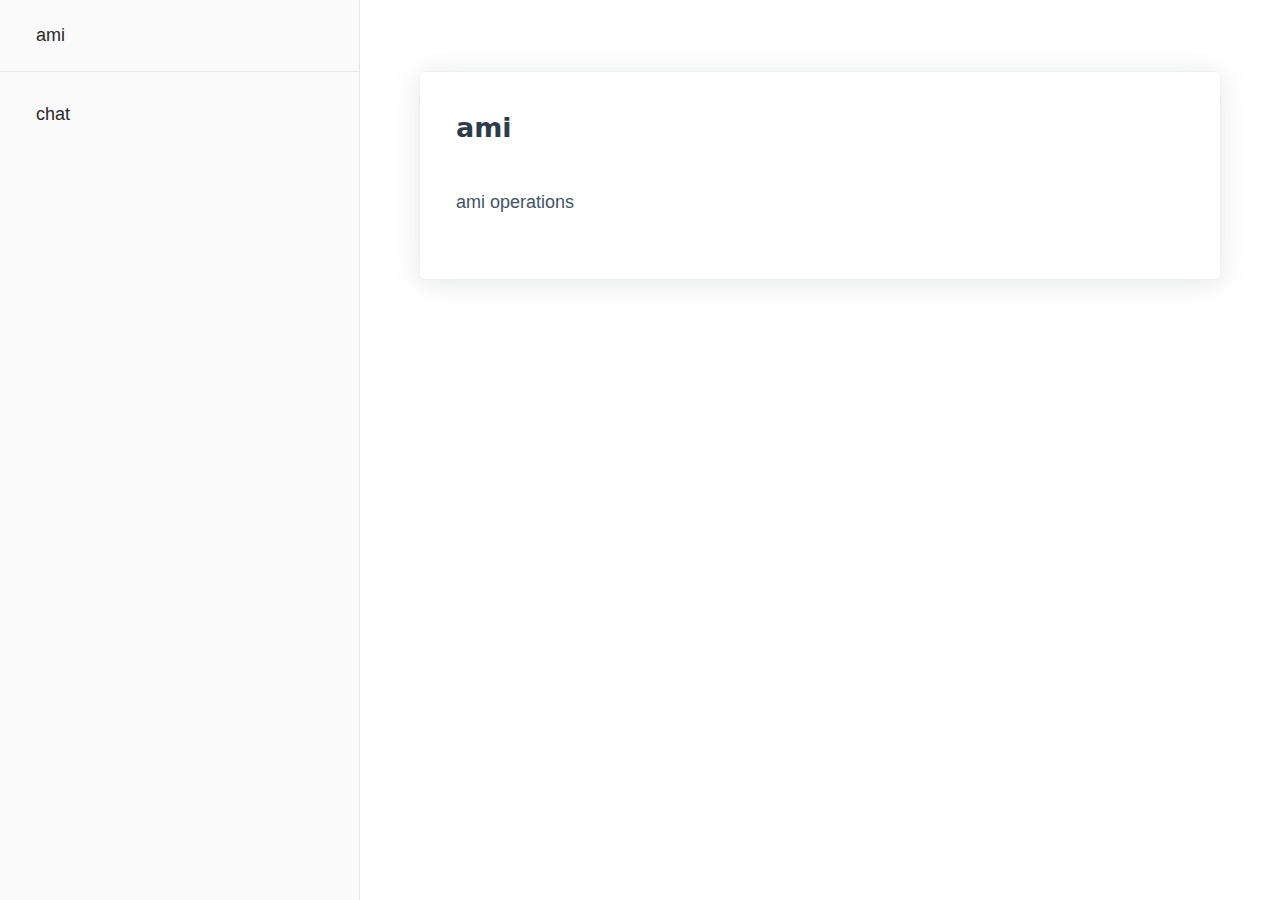
==== static/index.html @ 6226a09d "added cors headers and fixed response" ====
<!DOCTYPE html>
<html>
  <head>
    <meta charset="UTF-8">
    <meta name="viewport" content="width=device-width, initial-scale=1" />
    <link href="css/global.css" rel="stylesheet" />
    <link href="css/pico.classless.min.css" rel="stylesheet" />
    <link href="css/storybook.css" rel="stylesheet" />
    <link href="css/index.css" rel="stylesheet" />
    <title>ami ops</title>
  </head>
  <body>
    <script type="text/javascript" src="index.js"></script>
  </body>
</html>
---- static/css/global.css ----
*, *::before, *::after {
  box-sizing: border-box;
}

* {
  margin: 0;
}

html, body {
  height: 100%;
}

body {
  line-height: 1.5;
  -webkit-font-smoothing: antialiased;
}

img, picture, video, canvas, svg {
  display: block;
  max-width: 100%;
}

input, button, textarea, select {
  font: inherit;
}

p, h1, h2, h3, h4, h5, h6 {
  overflow-wrap: break-word;
}

#root, #__next {
  isolation: isolate;
}
---- static/css/storybook.css ----
.Storybook {
  height: 100vh;
  display: grid;
  grid-template-areas:
    "logo main"
    "nav main";
  grid-template-columns: 20rem 1fr;
  grid-template-rows: 4rem 1fr;
}

.Storybook-logo {
  grid-area: logo;
  display: flex;
  align-items: center;
  padding-left: 2rem;
  text-decoration: none;
  background-color: #fafafa;
  color: #282828;
  border-right: 1px solid rgba(0, 0, 0, 0.08);
  border-bottom: 1px solid rgba(0, 0, 0, 0.08);
}

.Storybook-nav {
  grid-area: nav;
  overflow-y: auto;
  font-size: 0.875rem;
  background-color: #fafafa;
  border-right: 1px solid rgba(0, 0, 0, 0.08);
}

.Storybook-nav-list {
  list-style: none;
  margin: 0;
  padding: 0;
}

.Storybook-nav-section {
  margin: 1rem 0;
}

.Storybook-nav-section-title {
  color: #3a3a3a;
  text-transform: uppercase;
  font-weight: bold;
  padding: 0.625rem 2rem;
}

.Storybook-link {
  display: block;
  text-decoration: none;
  padding: 0.625rem 2rem;
  word-wrap: break-word;
  color: #282828;
}

.Storybook-link:hover,
.Storybook-link.is-active {
  color: #008cff;
}

.Storybook-main {
  grid-area: main;
  padding: 2rem;
  overflow: auto;
}
---- static/css/index.css ----
:root {
  --font-size: 18px;
}

body {
  font-family: sans-serif;
}

article {
  max-width: 800px;
  margin-right: auto;
  margin-left: auto;
}

.Storybook-nav-list a:focus {
  background-color: inherit;
}
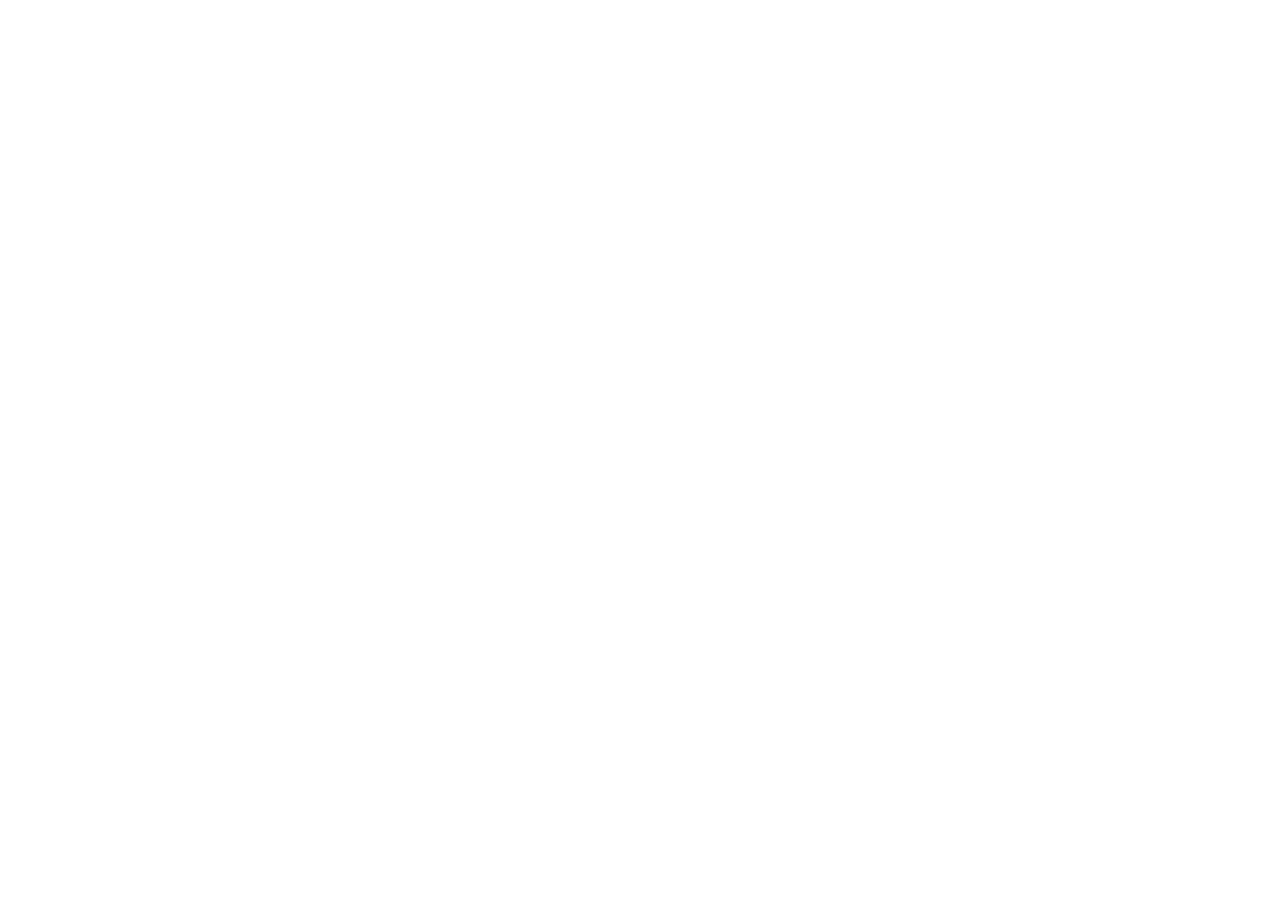
==== commit d8e7c732: "moved static from ami-ui to here" ====
--- a/static/index.html
+++ b/static/index.html
@@ -1,10 +1,10 @@
 <!DOCTYPE html>
 <html>
   <head>
-    <meta charset="UTF-8">
+    <meta charset="utf-8" />
     <meta name="viewport" content="width=device-width, initial-scale=1" />
     <link href="css/global.css" rel="stylesheet" />
-    <link href="css/pico.classless.min.css" rel="stylesheet" />
+    <link href="css/pico.fluid.classless.min.css" rel="stylesheet" />
     <link href="css/storybook.css" rel="stylesheet" />
     <link href="css/index.css" rel="stylesheet" />
     <title>ami ops</title>
--- a/static/css/pico.fluid.classless.min.css
+++ b/static/css/pico.fluid.classless.min.css
@@ -0,0 +1,4 @@
+@charset "UTF-8";/*!
+ * Pico CSS ✨ v2.0.6 (https://picocss.com)
+ * Copyright 2019-2024 - Licensed under MIT
+ */:root{--pico-font-family-emoji:"Apple Color Emoji","Segoe UI Emoji","Segoe UI Symbol","Noto Color Emoji";--pico-font-family-sans-serif:system-ui,"Segoe UI",Roboto,Oxygen,Ubuntu,Cantarell,Helvetica,Arial,"Helvetica Neue",sans-serif,var(--pico-font-family-emoji);--pico-font-family-monospace:ui-monospace,SFMono-Regular,"SF Mono",Menlo,Consolas,"Liberation Mono",monospace,var(--pico-font-family-emoji);--pico-font-family:var(--pico-font-family-sans-serif);--pico-line-height:1.5;--pico-font-weight:400;--pico-font-size:100%;--pico-text-underline-offset:0.1rem;--pico-border-radius:0.25rem;--pico-border-width:0.0625rem;--pico-outline-width:0.125rem;--pico-transition:0.2s ease-in-out;--pico-spacing:1rem;--pico-typography-spacing-vertical:1rem;--pico-block-spacing-vertical:var(--pico-spacing);--pico-block-spacing-horizontal:var(--pico-spacing);--pico-form-element-spacing-vertical:0.75rem;--pico-form-element-spacing-horizontal:1rem;--pico-group-box-shadow:0 0 0 rgba(0, 0, 0, 0);--pico-group-box-shadow-focus-with-button:0 0 0 var(--pico-outline-width) var(--pico-primary-focus);--pico-group-box-shadow-focus-with-input:0 0 0 0.0625rem var(--pico-form-element-border-color);--pico-modal-overlay-backdrop-filter:blur(0.375rem);--pico-nav-element-spacing-vertical:1rem;--pico-nav-element-spacing-horizontal:0.5rem;--pico-nav-link-spacing-vertical:0.5rem;--pico-nav-link-spacing-horizontal:0.5rem;--pico-nav-breadcrumb-divider:">";--pico-icon-checkbox:url("data:image/svg+xml,%3Csvg xmlns='http://www.w3.org/2000/svg' width='24' height='24' viewBox='0 0 24 24' fill='none' stroke='rgb(255, 255, 255)' stroke-width='4' stroke-linecap='round' stroke-linejoin='round'%3E%3Cpolyline points='20 6 9 17 4 12'%3E%3C/polyline%3E%3C/svg%3E");--pico-icon-minus:url("data:image/svg+xml,%3Csvg xmlns='http://www.w3.org/2000/svg' width='24' height='24' viewBox='0 0 24 24' fill='none' stroke='rgb(255, 255, 255)' stroke-width='4' stroke-linecap='round' stroke-linejoin='round'%3E%3Cline x1='5' y1='12' x2='19' y2='12'%3E%3C/line%3E%3C/svg%3E");--pico-icon-chevron:url("data:image/svg+xml,%3Csvg xmlns='http://www.w3.org/2000/svg' width='24' height='24' viewBox='0 0 24 24' fill='none' stroke='rgb(136, 145, 164)' stroke-width='2' stroke-linecap='round' stroke-linejoin='round'%3E%3Cpolyline points='6 9 12 15 18 9'%3E%3C/polyline%3E%3C/svg%3E");--pico-icon-date:url("data:image/svg+xml,%3Csvg xmlns='http://www.w3.org/2000/svg' width='24' height='24' viewBox='0 0 24 24' fill='none' stroke='rgb(136, 145, 164)' stroke-width='2' stroke-linecap='round' stroke-linejoin='round'%3E%3Crect x='3' y='4' width='18' height='18' rx='2' ry='2'%3E%3C/rect%3E%3Cline x1='16' y1='2' x2='16' y2='6'%3E%3C/line%3E%3Cline x1='8' y1='2' x2='8' y2='6'%3E%3C/line%3E%3Cline x1='3' y1='10' x2='21' y2='10'%3E%3C/line%3E%3C/svg%3E");--pico-icon-time:url("data:image/svg+xml,%3Csvg xmlns='http://www.w3.org/2000/svg' width='24' height='24' viewBox='0 0 24 24' fill='none' stroke='rgb(136, 145, 164)' stroke-width='2' stroke-linecap='round' stroke-linejoin='round'%3E%3Ccircle cx='12' cy='12' r='10'%3E%3C/circle%3E%3Cpolyline points='12 6 12 12 16 14'%3E%3C/polyline%3E%3C/svg%3E");--pico-icon-search:url("data:image/svg+xml,%3Csvg xmlns='http://www.w3.org/2000/svg' width='24' height='24' viewBox='0 0 24 24' fill='none' stroke='rgb(136, 145, 164)' stroke-width='1.5' stroke-linecap='round' stroke-linejoin='round'%3E%3Ccircle cx='11' cy='11' r='8'%3E%3C/circle%3E%3Cline x1='21' y1='21' x2='16.65' y2='16.65'%3E%3C/line%3E%3C/svg%3E");--pico-icon-close:url("data:image/svg+xml,%3Csvg xmlns='http://www.w3.org/2000/svg' width='24' height='24' viewBox='0 0 24 24' fill='none' stroke='rgb(136, 145, 164)' stroke-width='3' stroke-linecap='round' stroke-linejoin='round'%3E%3Cline x1='18' y1='6' x2='6' y2='18'%3E%3C/line%3E%3Cline x1='6' y1='6' x2='18' y2='18'%3E%3C/line%3E%3C/svg%3E");--pico-icon-loading:url("data:image/svg+xml,%3Csvg fill='none' height='24' width='24' viewBox='0 0 24 24' xmlns='http://www.w3.org/2000/svg' %3E%3Cstyle%3E g %7B animation: rotate 2s linear infinite; transform-origin: center center; %7D circle %7B stroke-dasharray: 75,100; stroke-dashoffset: -5; animation: dash 1.5s ease-in-out infinite; stroke-linecap: round; %7D @keyframes rotate %7B 0%25 %7B transform: rotate(0deg); %7D 100%25 %7B transform: rotate(360deg); %7D %7D @keyframes dash %7B 0%25 %7B stroke-dasharray: 1,100; stroke-dashoffset: 0; %7D 50%25 %7B stroke-dasharray: 44.5,100; stroke-dashoffset: -17.5; %7D 100%25 %7B stroke-dasharray: 44.5,100; stroke-dashoffset: -62; %7D %7D %3C/style%3E%3Cg%3E%3Ccircle cx='12' cy='12' r='10' fill='none' stroke='rgb(136, 145, 164)' stroke-width='4' /%3E%3C/g%3E%3C/svg%3E")}@media (min-width:576px){:root{--pico-font-size:106.25%}}@media (min-width:768px){:root{--pico-font-size:112.5%}}@media (min-width:1024px){:root{--pico-font-size:118.75%}}@media (min-width:1280px){:root{--pico-font-size:125%}}@media (min-width:1536px){:root{--pico-font-size:131.25%}}a{--pico-text-decoration:underline}small{--pico-font-size:0.875em}h1,h2,h3,h4,h5,h6{--pico-font-weight:700}h1{--pico-font-size:2rem;--pico-line-height:1.125;--pico-typography-spacing-top:3rem}h2{--pico-font-size:1.75rem;--pico-line-height:1.15;--pico-typography-spacing-top:2.625rem}h3{--pico-font-size:1.5rem;--pico-line-height:1.175;--pico-typography-spacing-top:2.25rem}h4{--pico-font-size:1.25rem;--pico-line-height:1.2;--pico-typography-spacing-top:1.874rem}h5{--pico-font-size:1.125rem;--pico-line-height:1.225;--pico-typography-spacing-top:1.6875rem}h6{--pico-font-size:1rem;--pico-line-height:1.25;--pico-typography-spacing-top:1.5rem}tfoot td,tfoot th,thead td,thead th{--pico-font-weight:600;--pico-border-width:0.1875rem}code,kbd,pre,samp{--pico-font-family:var(--pico-font-family-monospace)}kbd{--pico-font-weight:bolder}:where(select,textarea),input:not([type=submit],[type=button],[type=reset],[type=checkbox],[type=radio],[type=file]){--pico-outline-width:0.0625rem}[type=search]{--pico-border-radius:5rem}[type=checkbox],[type=radio]{--pico-border-width:0.125rem}[type=checkbox][role=switch]{--pico-border-width:0.1875rem}[role=search]{--pico-border-radius:5rem}[role=group] [role=button],[role=group] [type=button],[role=group] [type=submit],[role=group] button,[role=search] [role=button],[role=search] [type=button],[role=search] [type=submit],[role=search] button{--pico-form-element-spacing-horizontal:2rem}details summary[role=button]::after{filter:brightness(0) invert(1)}[aria-busy=true]:not(input,select,textarea):is(button,[type=submit],[type=button],[type=reset],[role=button])::before{filter:brightness(0) invert(1)}:root:not([data-theme=dark]),[data-theme=light]{--pico-background-color:#fff;--pico-color:#373c44;--pico-text-selection-color:rgba(2, 154, 232, 0.25);--pico-muted-color:#646b79;--pico-muted-border-color:#e7eaf0;--pico-primary:#0172ad;--pico-primary-background:#0172ad;--pico-primary-border:var(--pico-primary-background);--pico-primary-underline:rgba(1, 114, 173, 0.5);--pico-primary-hover:#015887;--pico-primary-hover-background:#02659a;--pico-primary-hover-border:var(--pico-primary-hover-background);--pico-primary-hover-underline:var(--pico-primary-hover);--pico-primary-focus:rgba(2, 154, 232, 0.5);--pico-primary-inverse:#fff;--pico-secondary:#5d6b89;--pico-secondary-background:#525f7a;--pico-secondary-border:var(--pico-secondary-background);--pico-secondary-underline:rgba(93, 107, 137, 0.5);--pico-secondary-hover:#48536b;--pico-secondary-hover-background:#48536b;--pico-secondary-hover-border:var(--pico-secondary-hover-background);--pico-secondary-hover-underline:var(--pico-secondary-hover);--pico-secondary-focus:rgba(93, 107, 137, 0.25);--pico-secondary-inverse:#fff;--pico-contrast:#181c25;--pico-contrast-background:#181c25;--pico-contrast-border:var(--pico-contrast-background);--pico-contrast-underline:rgba(24, 28, 37, 0.5);--pico-contrast-hover:#000;--pico-contrast-hover-background:#000;--pico-contrast-hover-border:var(--pico-contrast-hover-background);--pico-contrast-hover-underline:var(--pico-secondary-hover);--pico-contrast-focus:rgba(93, 107, 137, 0.25);--pico-contrast-inverse:#fff;--pico-box-shadow:0.0145rem 0.029rem 0.174rem rgba(129, 145, 181, 0.01698),0.0335rem 0.067rem 0.402rem rgba(129, 145, 181, 0.024),0.0625rem 0.125rem 0.75rem rgba(129, 145, 181, 0.03),0.1125rem 0.225rem 1.35rem rgba(129, 145, 181, 0.036),0.2085rem 0.417rem 2.502rem rgba(129, 145, 181, 0.04302),0.5rem 1rem 6rem rgba(129, 145, 181, 0.06),0 0 0 0.0625rem rgba(129, 145, 181, 0.015);--pico-h1-color:#2d3138;--pico-h2-color:#373c44;--pico-h3-color:#424751;--pico-h4-color:#4d535e;--pico-h5-color:#5c6370;--pico-h6-color:#646b79;--pico-mark-background-color:#fde7c0;--pico-mark-color:#0f1114;--pico-ins-color:#1d6a54;--pico-del-color:#883935;--pico-blockquote-border-color:var(--pico-muted-border-color);--pico-blockquote-footer-color:var(--pico-muted-color);--pico-button-box-shadow:0 0 0 rgba(0, 0, 0, 0);--pico-button-hover-box-shadow:0 0 0 rgba(0, 0, 0, 0);--pico-table-border-color:var(--pico-muted-border-color);--pico-table-row-stripped-background-color:rgba(111, 120, 135, 0.0375);--pico-code-background-color:#f3f5f7;--pico-code-color:#646b79;--pico-code-kbd-background-color:var(--pico-color);--pico-code-kbd-color:var(--pico-background-color);--pico-form-element-background-color:#fbfcfc;--pico-form-element-selected-background-color:#dfe3eb;--pico-form-element-border-color:#cfd5e2;--pico-form-element-color:#23262c;--pico-form-element-placeholder-color:var(--pico-muted-color);--pico-form-element-active-background-color:#fff;--pico-form-element-active-border-color:var(--pico-primary-border);--pico-form-element-focus-color:var(--pico-primary-border);--pico-form-element-disabled-opacity:0.5;--pico-form-element-invalid-border-color:#b86a6b;--pico-form-element-invalid-active-border-color:#c84f48;--pico-form-element-invalid-focus-color:var(--pico-form-element-invalid-active-border-color);--pico-form-element-valid-border-color:#4c9b8a;--pico-form-element-valid-active-border-color:#279977;--pico-form-element-valid-focus-color:var(--pico-form-element-valid-active-border-color);--pico-switch-background-color:#bfc7d9;--pico-switch-checked-background-color:var(--pico-primary-background);--pico-switch-color:#fff;--pico-switch-thumb-box-shadow:0 0 0 rgba(0, 0, 0, 0);--pico-range-border-color:#dfe3eb;--pico-range-active-border-color:#bfc7d9;--pico-range-thumb-border-color:var(--pico-background-color);--pico-range-thumb-color:var(--pico-secondary-background);--pico-range-thumb-active-color:var(--pico-primary-background);--pico-accordion-border-color:var(--pico-muted-border-color);--pico-accordion-active-summary-color:var(--pico-primary-hover);--pico-accordion-close-summary-color:var(--pico-color);--pico-accordion-open-summary-color:var(--pico-muted-color);--pico-card-background-color:var(--pico-background-color);--pico-card-border-color:var(--pico-muted-border-color);--pico-card-box-shadow:var(--pico-box-shadow);--pico-card-sectioning-background-color:#fbfcfc;--pico-loading-spinner-opacity:0.5;--pico-modal-overlay-background-color:rgba(232, 234, 237, 0.75);--pico-progress-background-color:#dfe3eb;--pico-progress-color:var(--pico-primary-background);--pico-tooltip-background-color:var(--pico-contrast-background);--pico-tooltip-color:var(--pico-contrast-inverse);--pico-icon-valid:url("data:image/svg+xml,%3Csvg xmlns='http://www.w3.org/2000/svg' width='24' height='24' viewBox='0 0 24 24' fill='none' stroke='rgb(76, 155, 138)' stroke-width='2' stroke-linecap='round' stroke-linejoin='round'%3E%3Cpolyline points='20 6 9 17 4 12'%3E%3C/polyline%3E%3C/svg%3E");--pico-icon-invalid:url("data:image/svg+xml,%3Csvg xmlns='http://www.w3.org/2000/svg' width='24' height='24' viewBox='0 0 24 24' fill='none' stroke='rgb(200, 79, 72)' stroke-width='2' stroke-linecap='round' stroke-linejoin='round'%3E%3Ccircle cx='12' cy='12' r='10'%3E%3C/circle%3E%3Cline x1='12' y1='8' x2='12' y2='12'%3E%3C/line%3E%3Cline x1='12' y1='16' x2='12.01' y2='16'%3E%3C/line%3E%3C/svg%3E");color-scheme:light}:root:not([data-theme=dark]) input:is([type=submit],[type=button],[type=reset],[type=checkbox],[type=radio],[type=file]),[data-theme=light] input:is([type=submit],[type=button],[type=reset],[type=checkbox],[type=radio],[type=file]){--pico-form-element-focus-color:var(--pico-primary-focus)}@media only screen and (prefers-color-scheme:dark){:root:not([data-theme]){--pico-background-color:#13171f;--pico-color:#c2c7d0;--pico-text-selection-color:rgba(1, 170, 255, 0.1875);--pico-muted-color:#7b8495;--pico-muted-border-color:#202632;--pico-primary:#01aaff;--pico-primary-background:#0172ad;--pico-primary-border:var(--pico-primary-background);--pico-primary-underline:rgba(1, 170, 255, 0.5);--pico-primary-hover:#79c0ff;--pico-primary-hover-background:#017fc0;--pico-primary-hover-border:var(--pico-primary-hover-background);--pico-primary-hover-underline:var(--pico-primary-hover);--pico-primary-focus:rgba(1, 170, 255, 0.375);--pico-primary-inverse:#fff;--pico-secondary:#969eaf;--pico-secondary-background:#525f7a;--pico-secondary-border:var(--pico-secondary-background);--pico-secondary-underline:rgba(150, 158, 175, 0.5);--pico-secondary-hover:#b3b9c5;--pico-secondary-hover-background:#5d6b89;--pico-secondary-hover-border:var(--pico-secondary-hover-background);--pico-secondary-hover-underline:var(--pico-secondary-hover);--pico-secondary-focus:rgba(144, 158, 190, 0.25);--pico-secondary-inverse:#fff;--pico-contrast:#dfe3eb;--pico-contrast-background:#eff1f4;--pico-contrast-border:var(--pico-contrast-background);--pico-contrast-underline:rgba(223, 227, 235, 0.5);--pico-contrast-hover:#fff;--pico-contrast-hover-background:#fff;--pico-contrast-hover-border:var(--pico-contrast-hover-background);--pico-contrast-hover-underline:var(--pico-contrast-hover);--pico-contrast-focus:rgba(207, 213, 226, 0.25);--pico-contrast-inverse:#000;--pico-box-shadow:0.0145rem 0.029rem 0.174rem rgba(7, 9, 12, 0.01698),0.0335rem 0.067rem 0.402rem rgba(7, 9, 12, 0.024),0.0625rem 0.125rem 0.75rem rgba(7, 9, 12, 0.03),0.1125rem 0.225rem 1.35rem rgba(7, 9, 12, 0.036),0.2085rem 0.417rem 2.502rem rgba(7, 9, 12, 0.04302),0.5rem 1rem 6rem rgba(7, 9, 12, 0.06),0 0 0 0.0625rem rgba(7, 9, 12, 0.015);--pico-h1-color:#f0f1f3;--pico-h2-color:#e0e3e7;--pico-h3-color:#c2c7d0;--pico-h4-color:#b3b9c5;--pico-h5-color:#a4acba;--pico-h6-color:#8891a4;--pico-mark-background-color:#014063;--pico-mark-color:#fff;--pico-ins-color:#62af9a;--pico-del-color:#ce7e7b;--pico-blockquote-border-color:var(--pico-muted-border-color);--pico-blockquote-footer-color:var(--pico-muted-color);--pico-button-box-shadow:0 0 0 rgba(0, 0, 0, 0);--pico-button-hover-box-shadow:0 0 0 rgba(0, 0, 0, 0);--pico-table-border-color:var(--pico-muted-border-color);--pico-table-row-stripped-background-color:rgba(111, 120, 135, 0.0375);--pico-code-background-color:#1a1f28;--pico-code-color:#8891a4;--pico-code-kbd-background-color:var(--pico-color);--pico-code-kbd-color:var(--pico-background-color);--pico-form-element-background-color:#1c212c;--pico-form-element-selected-background-color:#2a3140;--pico-form-element-border-color:#2a3140;--pico-form-element-color:#e0e3e7;--pico-form-element-placeholder-color:#8891a4;--pico-form-element-active-background-color:#1a1f28;--pico-form-element-active-border-color:var(--pico-primary-border);--pico-form-element-focus-color:var(--pico-primary-border);--pico-form-element-disabled-opacity:0.5;--pico-form-element-invalid-border-color:#964a50;--pico-form-element-invalid-active-border-color:#b7403b;--pico-form-element-invalid-focus-color:var(--pico-form-element-invalid-active-border-color);--pico-form-element-valid-border-color:#2a7b6f;--pico-form-element-valid-active-border-color:#16896a;--pico-form-element-valid-focus-color:var(--pico-form-element-valid-active-border-color);--pico-switch-background-color:#333c4e;--pico-switch-checked-background-color:var(--pico-primary-background);--pico-switch-color:#fff;--pico-switch-thumb-box-shadow:0 0 0 rgba(0, 0, 0, 0);--pico-range-border-color:#202632;--pico-range-active-border-color:#2a3140;--pico-range-thumb-border-color:var(--pico-background-color);--pico-range-thumb-color:var(--pico-secondary-background);--pico-range-thumb-active-color:var(--pico-primary-background);--pico-accordion-border-color:var(--pico-muted-border-color);--pico-accordion-active-summary-color:var(--pico-primary-hover);--pico-accordion-close-summary-color:var(--pico-color);--pico-accordion-open-summary-color:var(--pico-muted-color);--pico-card-background-color:#181c25;--pico-card-border-color:var(--pico-card-background-color);--pico-card-box-shadow:var(--pico-box-shadow);--pico-card-sectioning-background-color:#1a1f28;--pico-loading-spinner-opacity:0.5;--pico-modal-overlay-background-color:rgba(8, 9, 10, 0.75);--pico-progress-background-color:#202632;--pico-progress-color:var(--pico-primary-background);--pico-tooltip-background-color:var(--pico-contrast-background);--pico-tooltip-color:var(--pico-contrast-inverse);--pico-icon-valid:url("data:image/svg+xml,%3Csvg xmlns='http://www.w3.org/2000/svg' width='24' height='24' viewBox='0 0 24 24' fill='none' stroke='rgb(42, 123, 111)' stroke-width='2' stroke-linecap='round' stroke-linejoin='round'%3E%3Cpolyline points='20 6 9 17 4 12'%3E%3C/polyline%3E%3C/svg%3E");--pico-icon-invalid:url("data:image/svg+xml,%3Csvg xmlns='http://www.w3.org/2000/svg' width='24' height='24' viewBox='0 0 24 24' fill='none' stroke='rgb(150, 74, 80)' stroke-width='2' stroke-linecap='round' stroke-linejoin='round'%3E%3Ccircle cx='12' cy='12' r='10'%3E%3C/circle%3E%3Cline x1='12' y1='8' x2='12' y2='12'%3E%3C/line%3E%3Cline x1='12' y1='16' x2='12.01' y2='16'%3E%3C/line%3E%3C/svg%3E");color-scheme:dark}:root:not([data-theme]) input:is([type=submit],[type=button],[type=reset],[type=checkbox],[type=radio],[type=file]){--pico-form-element-focus-color:var(--pico-primary-focus)}}[data-theme=dark]{--pico-background-color:#13171f;--pico-color:#c2c7d0;--pico-text-selection-color:rgba(1, 170, 255, 0.1875);--pico-muted-color:#7b8495;--pico-muted-border-color:#202632;--pico-primary:#01aaff;--pico-primary-background:#0172ad;--pico-primary-border:var(--pico-primary-background);--pico-primary-underline:rgba(1, 170, 255, 0.5);--pico-primary-hover:#79c0ff;--pico-primary-hover-background:#017fc0;--pico-primary-hover-border:var(--pico-primary-hover-background);--pico-primary-hover-underline:var(--pico-primary-hover);--pico-primary-focus:rgba(1, 170, 255, 0.375);--pico-primary-inverse:#fff;--pico-secondary:#969eaf;--pico-secondary-background:#525f7a;--pico-secondary-border:var(--pico-secondary-background);--pico-secondary-underline:rgba(150, 158, 175, 0.5);--pico-secondary-hover:#b3b9c5;--pico-secondary-hover-background:#5d6b89;--pico-secondary-hover-border:var(--pico-secondary-hover-background);--pico-secondary-hover-underline:var(--pico-secondary-hover);--pico-secondary-focus:rgba(144, 158, 190, 0.25);--pico-secondary-inverse:#fff;--pico-contrast:#dfe3eb;--pico-contrast-background:#eff1f4;--pico-contrast-border:var(--pico-contrast-background);--pico-contrast-underline:rgba(223, 227, 235, 0.5);--pico-contrast-hover:#fff;--pico-contrast-hover-background:#fff;--pico-contrast-hover-border:var(--pico-contrast-hover-background);--pico-contrast-hover-underline:var(--pico-contrast-hover);--pico-contrast-focus:rgba(207, 213, 226, 0.25);--pico-contrast-inverse:#000;--pico-box-shadow:0.0145rem 0.029rem 0.174rem rgba(7, 9, 12, 0.01698),0.0335rem 0.067rem 0.402rem rgba(7, 9, 12, 0.024),0.0625rem 0.125rem 0.75rem rgba(7, 9, 12, 0.03),0.1125rem 0.225rem 1.35rem rgba(7, 9, 12, 0.036),0.2085rem 0.417rem 2.502rem rgba(7, 9, 12, 0.04302),0.5rem 1rem 6rem rgba(7, 9, 12, 0.06),0 0 0 0.0625rem rgba(7, 9, 12, 0.015);--pico-h1-color:#f0f1f3;--pico-h2-color:#e0e3e7;--pico-h3-color:#c2c7d0;--pico-h4-color:#b3b9c5;--pico-h5-color:#a4acba;--pico-h6-color:#8891a4;--pico-mark-background-color:#014063;--pico-mark-color:#fff;--pico-ins-color:#62af9a;--pico-del-color:#ce7e7b;--pico-blockquote-border-color:var(--pico-muted-border-color);--pico-blockquote-footer-color:var(--pico-muted-color);--pico-button-box-shadow:0 0 0 rgba(0, 0, 0, 0);--pico-button-hover-box-shadow:0 0 0 rgba(0, 0, 0, 0);--pico-table-border-color:var(--pico-muted-border-color);--pico-table-row-stripped-background-color:rgba(111, 120, 135, 0.0375);--pico-code-background-color:#1a1f28;--pico-code-color:#8891a4;--pico-code-kbd-background-color:var(--pico-color);--pico-code-kbd-color:var(--pico-background-color);--pico-form-element-background-color:#1c212c;--pico-form-element-selected-background-color:#2a3140;--pico-form-element-border-color:#2a3140;--pico-form-element-color:#e0e3e7;--pico-form-element-placeholder-color:#8891a4;--pico-form-element-active-background-color:#1a1f28;--pico-form-element-active-border-color:var(--pico-primary-border);--pico-form-element-focus-color:var(--pico-primary-border);--pico-form-element-disabled-opacity:0.5;--pico-form-element-invalid-border-color:#964a50;--pico-form-element-invalid-active-border-color:#b7403b;--pico-form-element-invalid-focus-color:var(--pico-form-element-invalid-active-border-color);--pico-form-element-valid-border-color:#2a7b6f;--pico-form-element-valid-active-border-color:#16896a;--pico-form-element-valid-focus-color:var(--pico-form-element-valid-active-border-color);--pico-switch-background-color:#333c4e;--pico-switch-checked-background-color:var(--pico-primary-background);--pico-switch-color:#fff;--pico-switch-thumb-box-shadow:0 0 0 rgba(0, 0, 0, 0);--pico-range-border-color:#202632;--pico-range-active-border-color:#2a3140;--pico-range-thumb-border-color:var(--pico-background-color);--pico-range-thumb-color:var(--pico-secondary-background);--pico-range-thumb-active-color:var(--pico-primary-background);--pico-accordion-border-color:var(--pico-muted-border-color);--pico-accordion-active-summary-color:var(--pico-primary-hover);--pico-accordion-close-summary-color:var(--pico-color);--pico-accordion-open-summary-color:var(--pico-muted-color);--pico-card-background-color:#181c25;--pico-card-border-color:var(--pico-card-background-color);--pico-card-box-shadow:var(--pico-box-shadow);--pico-card-sectioning-background-color:#1a1f28;--pico-loading-spinner-opacity:0.5;--pico-modal-overlay-background-color:rgba(8, 9, 10, 0.75);--pico-progress-background-color:#202632;--pico-progress-color:var(--pico-primary-background);--pico-tooltip-background-color:var(--pico-contrast-background);--pico-tooltip-color:var(--pico-contrast-inverse);--pico-icon-valid:url("data:image/svg+xml,%3Csvg xmlns='http://www.w3.org/2000/svg' width='24' height='24' viewBox='0 0 24 24' fill='none' stroke='rgb(42, 123, 111)' stroke-width='2' stroke-linecap='round' stroke-linejoin='round'%3E%3Cpolyline points='20 6 9 17 4 12'%3E%3C/polyline%3E%3C/svg%3E");--pico-icon-invalid:url("data:image/svg+xml,%3Csvg xmlns='http://www.w3.org/2000/svg' width='24' height='24' viewBox='0 0 24 24' fill='none' stroke='rgb(150, 74, 80)' stroke-width='2' stroke-linecap='round' stroke-linejoin='round'%3E%3Ccircle cx='12' cy='12' r='10'%3E%3C/circle%3E%3Cline x1='12' y1='8' x2='12' y2='12'%3E%3C/line%3E%3Cline x1='12' y1='16' x2='12.01' y2='16'%3E%3C/line%3E%3C/svg%3E");color-scheme:dark}[data-theme=dark] input:is([type=submit],[type=button],[type=reset],[type=checkbox],[type=radio],[type=file]){--pico-form-element-focus-color:var(--pico-primary-focus)}[type=checkbox],[type=radio],[type=range],progress{accent-color:var(--pico-primary)}*,::after,::before{box-sizing:border-box;background-repeat:no-repeat}::after,::before{text-decoration:inherit;vertical-align:inherit}:where(:root){-webkit-tap-highlight-color:transparent;-webkit-text-size-adjust:100%;-moz-text-size-adjust:100%;text-size-adjust:100%;background-color:var(--pico-background-color);color:var(--pico-color);font-weight:var(--pico-font-weight);font-size:var(--pico-font-size);line-height:var(--pico-line-height);font-family:var(--pico-font-family);text-underline-offset:var(--pico-text-underline-offset);text-rendering:optimizeLegibility;overflow-wrap:break-word;-moz-tab-size:4;-o-tab-size:4;tab-size:4}body{width:100%;margin:0}main{display:block}body>footer,body>header,body>main{width:100%;margin-right:auto;margin-left:auto;padding:var(--pico-block-spacing-vertical) var(--pico-block-spacing-horizontal)}section{margin-bottom:var(--pico-block-spacing-vertical)}b,strong{font-weight:bolder}sub,sup{position:relative;font-size:.75em;line-height:0;vertical-align:baseline}sub{bottom:-.25em}sup{top:-.5em}address,blockquote,dl,ol,p,pre,table,ul{margin-top:0;margin-bottom:var(--pico-typography-spacing-vertical);color:var(--pico-color);font-style:normal;font-weight:var(--pico-font-weight)}h1,h2,h3,h4,h5,h6{margin-top:0;margin-bottom:var(--pico-typography-spacing-vertical);color:var(--pico-color);font-weight:var(--pico-font-weight);font-size:var(--pico-font-size);line-height:var(--pico-line-height);font-family:var(--pico-font-family)}h1{--pico-color:var(--pico-h1-color)}h2{--pico-color:var(--pico-h2-color)}h3{--pico-color:var(--pico-h3-color)}h4{--pico-color:var(--pico-h4-color)}h5{--pico-color:var(--pico-h5-color)}h6{--pico-color:var(--pico-h6-color)}:where(article,address,blockquote,dl,figure,form,ol,p,pre,table,ul)~:is(h1,h2,h3,h4,h5,h6){margin-top:var(--pico-typography-spacing-top)}p{margin-bottom:var(--pico-typography-spacing-vertical)}hgroup{margin-bottom:var(--pico-typography-spacing-vertical)}hgroup>*{margin-top:0;margin-bottom:0}hgroup>:not(:first-child):last-child{--pico-color:var(--pico-muted-color);--pico-font-weight:unset;font-size:1rem}:where(ol,ul) li{margin-bottom:calc(var(--pico-typography-spacing-vertical) * .25)}:where(dl,ol,ul) :where(dl,ol,ul){margin:0;margin-top:calc(var(--pico-typography-spacing-vertical) * .25)}ul li{list-style:square}mark{padding:.125rem .25rem;background-color:var(--pico-mark-background-color);color:var(--pico-mark-color);vertical-align:baseline}blockquote{display:block;margin:var(--pico-typography-spacing-vertical) 0;padding:var(--pico-spacing);border-right:none;border-left:.25rem solid var(--pico-blockquote-border-color);border-inline-start:0.25rem solid var(--pico-blockquote-border-color);border-inline-end:none}blockquote footer{margin-top:calc(var(--pico-typography-spacing-vertical) * .5);color:var(--pico-blockquote-footer-color)}abbr[title]{border-bottom:1px dotted;text-decoration:none;cursor:help}ins{color:var(--pico-ins-color);text-decoration:none}del{color:var(--pico-del-color)}::-moz-selection{background-color:var(--pico-text-selection-color)}::selection{background-color:var(--pico-text-selection-color)}:where(a:not([role=button])),[role=link]{--pico-color:var(--pico-primary);--pico-background-color:transparent;--pico-underline:var(--pico-primary-underline);outline:0;background-color:var(--pico-background-color);color:var(--pico-color);-webkit-text-decoration:var(--pico-text-decoration);text-decoration:var(--pico-text-decoration);text-decoration-color:var(--pico-underline);text-underline-offset:0.125em;transition:background-color var(--pico-transition),color var(--pico-transition),box-shadow var(--pico-transition),-webkit-text-decoration var(--pico-transition);transition:background-color var(--pico-transition),color var(--pico-transition),text-decoration var(--pico-transition),box-shadow var(--pico-transition);transition:background-color var(--pico-transition),color var(--pico-transition),text-decoration var(--pico-transition),box-shadow var(--pico-transition),-webkit-text-decoration var(--pico-transition)}:where(a:not([role=button])):is([aria-current]:not([aria-current=false]),:hover,:active,:focus),[role=link]:is([aria-current]:not([aria-current=false]),:hover,:active,:focus){--pico-color:var(--pico-primary-hover);--pico-underline:var(--pico-primary-hover-underline);--pico-text-decoration:underline}:where(a:not([role=button])):focus-visible,[role=link]:focus-visible{box-shadow:0 0 0 var(--pico-outline-width) var(--pico-primary-focus)}a[role=button]{display:inline-block}button{margin:0;overflow:visible;font-family:inherit;text-transform:none}[type=button],[type=reset],[type=submit],button{-webkit-appearance:button}[role=button],[type=button],[type=file]::file-selector-button,[type=reset],[type=submit],button{--pico-background-color:var(--pico-primary-background);--pico-border-color:var(--pico-primary-border);--pico-color:var(--pico-primary-inverse);--pico-box-shadow:var(--pico-button-box-shadow, 0 0 0 rgba(0, 0, 0, 0));padding:var(--pico-form-element-spacing-vertical) var(--pico-form-element-spacing-horizontal);border:var(--pico-border-width) solid var(--pico-border-color);border-radius:var(--pico-border-radius);outline:0;background-color:var(--pico-background-color);box-shadow:var(--pico-box-shadow);color:var(--pico-color);font-weight:var(--pico-font-weight);font-size:1rem;line-height:var(--pico-line-height);text-align:center;text-decoration:none;cursor:pointer;-webkit-user-select:none;-moz-user-select:none;user-select:none;transition:background-color var(--pico-transition),border-color var(--pico-transition),color var(--pico-transition),box-shadow var(--pico-transition)}[role=button]:is(:hover,:active,:focus),[role=button]:is([aria-current]:not([aria-current=false])),[type=button]:is(:hover,:active,:focus),[type=button]:is([aria-current]:not([aria-current=false])),[type=file]::file-selector-button:is(:hover,:active,:focus),[type=file]::file-selector-button:is([aria-current]:not([aria-current=false])),[type=reset]:is(:hover,:active,:focus),[type=reset]:is([aria-current]:not([aria-current=false])),[type=submit]:is(:hover,:active,:focus),[type=submit]:is([aria-current]:not([aria-current=false])),button:is(:hover,:active,:focus),button:is([aria-current]:not([aria-current=false])){--pico-background-color:var(--pico-primary-hover-background);--pico-border-color:var(--pico-primary-hover-border);--pico-box-shadow:var(--pico-button-hover-box-shadow, 0 0 0 rgba(0, 0, 0, 0));--pico-color:var(--pico-primary-inverse)}[role=button]:focus,[role=button]:is([aria-current]:not([aria-current=false])):focus,[type=button]:focus,[type=button]:is([aria-current]:not([aria-current=false])):focus,[type=file]::file-selector-button:focus,[type=file]::file-selector-button:is([aria-current]:not([aria-current=false])):focus,[type=reset]:focus,[type=reset]:is([aria-current]:not([aria-current=false])):focus,[type=submit]:focus,[type=submit]:is([aria-current]:not([aria-current=false])):focus,button:focus,button:is([aria-current]:not([aria-current=false])):focus{--pico-box-shadow:var(--pico-button-hover-box-shadow, 0 0 0 rgba(0, 0, 0, 0)),0 0 0 var(--pico-outline-width) var(--pico-primary-focus)}[type=button],[type=reset],[type=submit]{margin-bottom:var(--pico-spacing)}[type=file]::file-selector-button,[type=reset]{--pico-background-color:var(--pico-secondary-background);--pico-border-color:var(--pico-secondary-border);--pico-color:var(--pico-secondary-inverse);cursor:pointer}[type=file]::file-selector-button:is([aria-current]:not([aria-current=false]),:hover,:active,:focus),[type=reset]:is([aria-current]:not([aria-current=false]),:hover,:active,:focus){--pico-background-color:var(--pico-secondary-hover-background);--pico-border-color:var(--pico-secondary-hover-border);--pico-color:var(--pico-secondary-inverse)}[type=file]::file-selector-button:focus,[type=reset]:focus{--pico-box-shadow:var(--pico-button-hover-box-shadow, 0 0 0 rgba(0, 0, 0, 0)),0 0 0 var(--pico-outline-width) var(--pico-secondary-focus)}:where(button,[type=submit],[type=reset],[type=button],[role=button])[disabled],:where(fieldset[disabled]) :is(button,[type=submit],[type=button],[type=reset],[role=button]){opacity:.5;pointer-events:none}:where(table){width:100%;border-collapse:collapse;border-spacing:0;text-indent:0}td,th{padding:calc(var(--pico-spacing)/ 2) var(--pico-spacing);border-bottom:var(--pico-border-width) solid var(--pico-table-border-color);background-color:var(--pico-background-color);color:var(--pico-color);font-weight:var(--pico-font-weight);text-align:left;text-align:start}tfoot td,tfoot th{border-top:var(--pico-border-width) solid var(--pico-table-border-color);border-bottom:0}table.striped tbody tr:nth-child(odd) td,table.striped tbody tr:nth-child(odd) th{background-color:var(--pico-table-row-stripped-background-color)}:where(audio,canvas,iframe,img,svg,video){vertical-align:middle}audio,video{display:inline-block}audio:not([controls]){display:none;height:0}:where(iframe){border-style:none}img{max-width:100%;height:auto;border-style:none}:where(svg:not([fill])){fill:currentColor}svg:not(:root){overflow:hidden}code,kbd,pre,samp{font-size:.875em;font-family:var(--pico-font-family)}pre code{font-size:inherit;font-family:inherit}pre{-ms-overflow-style:scrollbar;overflow:auto}code,kbd,pre{border-radius:var(--pico-border-radius);background:var(--pico-code-background-color);color:var(--pico-code-color);font-weight:var(--pico-font-weight);line-height:initial}code,kbd{display:inline-block;padding:.375rem}pre{display:block;margin-bottom:var(--pico-spacing);overflow-x:auto}pre>code{display:block;padding:var(--pico-spacing);background:0 0;line-height:var(--pico-line-height)}kbd{background-color:var(--pico-code-kbd-background-color);color:var(--pico-code-kbd-color);vertical-align:baseline}figure{display:block;margin:0;padding:0}figure figcaption{padding:calc(var(--pico-spacing) * .5) 0;color:var(--pico-muted-color)}hr{height:0;margin:var(--pico-typography-spacing-vertical) 0;border:0;border-top:1px solid var(--pico-muted-border-color);color:inherit}[hidden],template{display:none!important}canvas{display:inline-block}input,optgroup,select,textarea{margin:0;font-size:1rem;line-height:var(--pico-line-height);font-family:inherit;letter-spacing:inherit}input{overflow:visible}select{text-transform:none}legend{max-width:100%;padding:0;color:inherit;white-space:normal}textarea{overflow:auto}[type=checkbox],[type=radio]{padding:0}::-webkit-inner-spin-button,::-webkit-outer-spin-button{height:auto}[type=search]{-webkit-appearance:textfield;outline-offset:-2px}[type=search]::-webkit-search-decoration{-webkit-appearance:none}::-webkit-file-upload-button{-webkit-appearance:button;font:inherit}::-moz-focus-inner{padding:0;border-style:none}:-moz-focusring{outline:0}:-moz-ui-invalid{box-shadow:none}::-ms-expand{display:none}[type=file],[type=range]{padding:0;border-width:0}input:not([type=checkbox],[type=radio],[type=range]){height:calc(1rem * var(--pico-line-height) + var(--pico-form-element-spacing-vertical) * 2 + var(--pico-border-width) * 2)}fieldset{width:100%;margin:0;margin-bottom:var(--pico-spacing);padding:0;border:0}fieldset legend,label{display:block;margin-bottom:calc(var(--pico-spacing) * .375);color:var(--pico-color);font-weight:var(--pico-form-label-font-weight,var(--pico-font-weight))}fieldset legend{margin-bottom:calc(var(--pico-spacing) * .5)}button[type=submit],input:not([type=checkbox],[type=radio]),select,textarea{width:100%}input:not([type=checkbox],[type=radio],[type=range],[type=file]),select,textarea{-webkit-appearance:none;-moz-appearance:none;appearance:none;padding:var(--pico-form-element-spacing-vertical) var(--pico-form-element-spacing-horizontal)}input,select,textarea{--pico-background-color:var(--pico-form-element-background-color);--pico-border-color:var(--pico-form-element-border-color);--pico-color:var(--pico-form-element-color);--pico-box-shadow:none;border:var(--pico-border-width) solid var(--pico-border-color);border-radius:var(--pico-border-radius);outline:0;background-color:var(--pico-background-color);box-shadow:var(--pico-box-shadow);color:var(--pico-color);font-weight:var(--pico-font-weight);transition:background-color var(--pico-transition),border-color var(--pico-transition),color var(--pico-transition),box-shadow var(--pico-transition)}:where(select,textarea):not([readonly]):is(:active,:focus),input:not([type=submit],[type=button],[type=reset],[type=checkbox],[type=radio],[readonly]):is(:active,:focus){--pico-background-color:var(--pico-form-element-active-background-color)}:where(select,textarea):not([readonly]):is(:active,:focus),input:not([type=submit],[type=button],[type=reset],[role=switch],[readonly]):is(:active,:focus){--pico-border-color:var(--pico-form-element-active-border-color)}:where(select,textarea):not([readonly]):focus,input:not([type=submit],[type=button],[type=reset],[type=range],[type=file],[readonly]):focus{--pico-box-shadow:0 0 0 var(--pico-outline-width) var(--pico-form-element-focus-color)}:where(fieldset[disabled]) :is(input:not([type=submit],[type=button],[type=reset]),select,textarea),input:not([type=submit],[type=button],[type=reset])[disabled],label[aria-disabled=true],select[disabled],textarea[disabled]{opacity:var(--pico-form-element-disabled-opacity);pointer-events:none}label[aria-disabled=true] input[disabled]{opacity:1}:where(input,select,textarea):not([type=checkbox],[type=radio],[type=date],[type=datetime-local],[type=month],[type=time],[type=week],[type=range])[aria-invalid]{padding-right:calc(var(--pico-form-element-spacing-horizontal) + 1.5rem)!important;padding-left:var(--pico-form-element-spacing-horizontal);padding-inline-start:var(--pico-form-element-spacing-horizontal)!important;padding-inline-end:calc(var(--pico-form-element-spacing-horizontal) + 1.5rem)!important;background-position:center right .75rem;background-size:1rem auto;background-repeat:no-repeat}:where(input,select,textarea):not([type=checkbox],[type=radio],[type=date],[type=datetime-local],[type=month],[type=time],[type=week],[type=range])[aria-invalid=false]:not(select){background-image:var(--pico-icon-valid)}:where(input,select,textarea):not([type=checkbox],[type=radio],[type=date],[type=datetime-local],[type=month],[type=time],[type=week],[type=range])[aria-invalid=true]:not(select){background-image:var(--pico-icon-invalid)}:where(input,select,textarea)[aria-invalid=false]{--pico-border-color:var(--pico-form-element-valid-border-color)}:where(input,select,textarea)[aria-invalid=false]:is(:active,:focus){--pico-border-color:var(--pico-form-element-valid-active-border-color)!important}:where(input,select,textarea)[aria-invalid=false]:is(:active,:focus):not([type=checkbox],[type=radio]){--pico-box-shadow:0 0 0 var(--pico-outline-width) var(--pico-form-element-valid-focus-color)!important}:where(input,select,textarea)[aria-invalid=true]{--pico-border-color:var(--pico-form-element-invalid-border-color)}:where(input,select,textarea)[aria-invalid=true]:is(:active,:focus){--pico-border-color:var(--pico-form-element-invalid-active-border-color)!important}:where(input,select,textarea)[aria-invalid=true]:is(:active,:focus):not([type=checkbox],[type=radio]){--pico-box-shadow:0 0 0 var(--pico-outline-width) var(--pico-form-element-invalid-focus-color)!important}[dir=rtl] :where(input,select,textarea):not([type=checkbox],[type=radio]):is([aria-invalid],[aria-invalid=true],[aria-invalid=false]){background-position:center left .75rem}input::-webkit-input-placeholder,input::placeholder,select:invalid,textarea::-webkit-input-placeholder,textarea::placeholder{color:var(--pico-form-element-placeholder-color);opacity:1}input:not([type=checkbox],[type=radio]),select,textarea{margin-bottom:var(--pico-spacing)}select::-ms-expand{border:0;background-color:transparent}select:not([multiple],[size]){padding-right:calc(var(--pico-form-element-spacing-horizontal) + 1.5rem);padding-left:var(--pico-form-element-spacing-horizontal);padding-inline-start:var(--pico-form-element-spacing-horizontal);padding-inline-end:calc(var(--pico-form-element-spacing-horizontal) + 1.5rem);background-image:var(--pico-icon-chevron);background-position:center right .75rem;background-size:1rem auto;background-repeat:no-repeat}select[multiple] option:checked{background:var(--pico-form-element-selected-background-color);color:var(--pico-form-element-color)}[dir=rtl] select:not([multiple],[size]){background-position:center left .75rem}textarea{display:block;resize:vertical}textarea[aria-invalid]{--pico-icon-height:calc(1rem * var(--pico-line-height) + var(--pico-form-element-spacing-vertical) * 2 + var(--pico-border-width) * 2);background-position:top right .75rem!important;background-size:1rem var(--pico-icon-height)!important}:where(input,select,textarea,fieldset)+small{display:block;width:100%;margin-top:calc(var(--pico-spacing) * -.75);margin-bottom:var(--pico-spacing);color:var(--pico-muted-color)}:where(input,select,textarea,fieldset)[aria-invalid=false]+small{color:var(--pico-ins-color)}:where(input,select,textarea,fieldset)[aria-invalid=true]+small{color:var(--pico-del-color)}label>:where(input,select,textarea){margin-top:calc(var(--pico-spacing) * .25)}label:has([type=checkbox],[type=radio]){width:-moz-fit-content;width:fit-content;cursor:pointer}[type=checkbox],[type=radio]{-webkit-appearance:none;-moz-appearance:none;appearance:none;width:1.25em;height:1.25em;margin-top:-.125em;margin-inline-end:.5em;border-width:var(--pico-border-width);vertical-align:middle;cursor:pointer}[type=checkbox]::-ms-check,[type=radio]::-ms-check{display:none}[type=checkbox]:checked,[type=checkbox]:checked:active,[type=checkbox]:checked:focus,[type=radio]:checked,[type=radio]:checked:active,[type=radio]:checked:focus{--pico-background-color:var(--pico-primary-background);--pico-border-color:var(--pico-primary-border);background-image:var(--pico-icon-checkbox);background-position:center;background-size:.75em auto;background-repeat:no-repeat}[type=checkbox]~label,[type=radio]~label{display:inline-block;margin-bottom:0;cursor:pointer}[type=checkbox]~label:not(:last-of-type),[type=radio]~label:not(:last-of-type){margin-inline-end:1em}[type=checkbox]:indeterminate{--pico-background-color:var(--pico-primary-background);--pico-border-color:var(--pico-primary-border);background-image:var(--pico-icon-minus);background-position:center;background-size:.75em auto;background-repeat:no-repeat}[type=radio]{border-radius:50%}[type=radio]:checked,[type=radio]:checked:active,[type=radio]:checked:focus{--pico-background-color:var(--pico-primary-inverse);border-width:.35em;background-image:none}[type=checkbox][role=switch]{--pico-background-color:var(--pico-switch-background-color);--pico-color:var(--pico-switch-color);width:2.25em;height:1.25em;border:var(--pico-border-width) solid var(--pico-border-color);border-radius:1.25em;background-color:var(--pico-background-color);line-height:1.25em}[type=checkbox][role=switch]:not([aria-invalid]){--pico-border-color:var(--pico-switch-background-color)}[type=checkbox][role=switch]:before{display:block;aspect-ratio:1;height:100%;border-radius:50%;background-color:var(--pico-color);box-shadow:var(--pico-switch-thumb-box-shadow);content:"";transition:margin .1s ease-in-out}[type=checkbox][role=switch]:focus{--pico-background-color:var(--pico-switch-background-color);--pico-border-color:var(--pico-switch-background-color)}[type=checkbox][role=switch]:checked{--pico-background-color:var(--pico-switch-checked-background-color);--pico-border-color:var(--pico-switch-checked-background-color);background-image:none}[type=checkbox][role=switch]:checked::before{margin-inline-start:calc(2.25em - 1.25em)}[type=checkbox][role=switch][disabled]{--pico-background-color:var(--pico-border-color)}[type=checkbox][aria-invalid=false]:checked,[type=checkbox][aria-invalid=false]:checked:active,[type=checkbox][aria-invalid=false]:checked:focus,[type=checkbox][role=switch][aria-invalid=false]:checked,[type=checkbox][role=switch][aria-invalid=false]:checked:active,[type=checkbox][role=switch][aria-invalid=false]:checked:focus{--pico-background-color:var(--pico-form-element-valid-border-color)}[type=checkbox]:checked:active[aria-invalid=true],[type=checkbox]:checked:focus[aria-invalid=true],[type=checkbox]:checked[aria-invalid=true],[type=checkbox][role=switch]:checked:active[aria-invalid=true],[type=checkbox][role=switch]:checked:focus[aria-invalid=true],[type=checkbox][role=switch]:checked[aria-invalid=true]{--pico-background-color:var(--pico-form-element-invalid-border-color)}[type=checkbox][aria-invalid=false]:checked,[type=checkbox][aria-invalid=false]:checked:active,[type=checkbox][aria-invalid=false]:checked:focus,[type=checkbox][role=switch][aria-invalid=false]:checked,[type=checkbox][role=switch][aria-invalid=false]:checked:active,[type=checkbox][role=switch][aria-invalid=false]:checked:focus,[type=radio][aria-invalid=false]:checked,[type=radio][aria-invalid=false]:checked:active,[type=radio][aria-invalid=false]:checked:focus{--pico-border-color:var(--pico-form-element-valid-border-color)}[type=checkbox]:checked:active[aria-invalid=true],[type=checkbox]:checked:focus[aria-invalid=true],[type=checkbox]:checked[aria-invalid=true],[type=checkbox][role=switch]:checked:active[aria-invalid=true],[type=checkbox][role=switch]:checked:focus[aria-invalid=true],[type=checkbox][role=switch]:checked[aria-invalid=true],[type=radio]:checked:active[aria-invalid=true],[type=radio]:checked:focus[aria-invalid=true],[type=radio]:checked[aria-invalid=true]{--pico-border-color:var(--pico-form-element-invalid-border-color)}[type=color]::-webkit-color-swatch-wrapper{padding:0}[type=color]::-moz-focus-inner{padding:0}[type=color]::-webkit-color-swatch{border:0;border-radius:calc(var(--pico-border-radius) * .5)}[type=color]::-moz-color-swatch{border:0;border-radius:calc(var(--pico-border-radius) * .5)}input:not([type=checkbox],[type=radio],[type=range],[type=file]):is([type=date],[type=datetime-local],[type=month],[type=time],[type=week]){--pico-icon-position:0.75rem;--pico-icon-width:1rem;padding-right:calc(var(--pico-icon-width) + var(--pico-icon-position));background-image:var(--pico-icon-date);background-position:center right var(--pico-icon-position);background-size:var(--pico-icon-width) auto;background-repeat:no-repeat}input:not([type=checkbox],[type=radio],[type=range],[type=file])[type=time]{background-image:var(--pico-icon-time)}[type=date]::-webkit-calendar-picker-indicator,[type=datetime-local]::-webkit-calendar-picker-indicator,[type=month]::-webkit-calendar-picker-indicator,[type=time]::-webkit-calendar-picker-indicator,[type=week]::-webkit-calendar-picker-indicator{width:var(--pico-icon-width);margin-right:calc(var(--pico-icon-width) * -1);margin-left:var(--pico-icon-position);opacity:0}@-moz-document url-prefix(){[type=date],[type=datetime-local],[type=month],[type=time],[type=week]{padding-right:var(--pico-form-element-spacing-horizontal)!important;background-image:none!important}}[dir=rtl] :is([type=date],[type=datetime-local],[type=month],[type=time],[type=week]){text-align:right}[type=file]{--pico-color:var(--pico-muted-color);margin-left:calc(var(--pico-outline-width) * -1);padding:calc(var(--pico-form-element-spacing-vertical) * .5) 0;padding-left:var(--pico-outline-width);border:0;border-radius:0;background:0 0}[type=file]::file-selector-button{margin-right:calc(var(--pico-spacing)/ 2);padding:calc(var(--pico-form-element-spacing-vertical) * .5) var(--pico-form-element-spacing-horizontal)}[type=file]:is(:hover,:active,:focus)::file-selector-button{--pico-background-color:var(--pico-secondary-hover-background);--pico-border-color:var(--pico-secondary-hover-border)}[type=file]:focus::file-selector-button{--pico-box-shadow:var(--pico-button-hover-box-shadow, 0 0 0 rgba(0, 0, 0, 0)),0 0 0 var(--pico-outline-width) var(--pico-secondary-focus)}[type=range]{-webkit-appearance:none;-moz-appearance:none;appearance:none;width:100%;height:1.25rem;background:0 0}[type=range]::-webkit-slider-runnable-track{width:100%;height:.375rem;border-radius:var(--pico-border-radius);background-color:var(--pico-range-border-color);-webkit-transition:background-color var(--pico-transition),box-shadow var(--pico-transition);transition:background-color var(--pico-transition),box-shadow var(--pico-transition)}[type=range]::-moz-range-track{width:100%;height:.375rem;border-radius:var(--pico-border-radius);background-color:var(--pico-range-border-color);-moz-transition:background-color var(--pico-transition),box-shadow var(--pico-transition);transition:background-color var(--pico-transition),box-shadow var(--pico-transition)}[type=range]::-ms-track{width:100%;height:.375rem;border-radius:var(--pico-border-radius);background-color:var(--pico-range-border-color);-ms-transition:background-color var(--pico-transition),box-shadow var(--pico-transition);transition:background-color var(--pico-transition),box-shadow var(--pico-transition)}[type=range]::-webkit-slider-thumb{-webkit-appearance:none;width:1.25rem;height:1.25rem;margin-top:-.4375rem;border:2px solid var(--pico-range-thumb-border-color);border-radius:50%;background-color:var(--pico-range-thumb-color);cursor:pointer;-webkit-transition:background-color var(--pico-transition),transform var(--pico-transition);transition:background-color var(--pico-transition),transform var(--pico-transition)}[type=range]::-moz-range-thumb{-webkit-appearance:none;width:1.25rem;height:1.25rem;margin-top:-.4375rem;border:2px solid var(--pico-range-thumb-border-color);border-radius:50%;background-color:var(--pico-range-thumb-color);cursor:pointer;-moz-transition:background-color var(--pico-transition),transform var(--pico-transition);transition:background-color var(--pico-transition),transform var(--pico-transition)}[type=range]::-ms-thumb{-webkit-appearance:none;width:1.25rem;height:1.25rem;margin-top:-.4375rem;border:2px solid var(--pico-range-thumb-border-color);border-radius:50%;background-color:var(--pico-range-thumb-color);cursor:pointer;-ms-transition:background-color var(--pico-transition),transform var(--pico-transition);transition:background-color var(--pico-transition),transform var(--pico-transition)}[type=range]:active,[type=range]:focus-within{--pico-range-border-color:var(--pico-range-active-border-color);--pico-range-thumb-color:var(--pico-range-thumb-active-color)}[type=range]:active::-webkit-slider-thumb{transform:scale(1.25)}[type=range]:active::-moz-range-thumb{transform:scale(1.25)}[type=range]:active::-ms-thumb{transform:scale(1.25)}input:not([type=checkbox],[type=radio],[type=range],[type=file])[type=search]{padding-inline-start:calc(var(--pico-form-element-spacing-horizontal) + 1.75rem);background-image:var(--pico-icon-search);background-position:center left calc(var(--pico-form-element-spacing-horizontal) + .125rem);background-size:1rem auto;background-repeat:no-repeat}input:not([type=checkbox],[type=radio],[type=range],[type=file])[type=search][aria-invalid]{padding-inline-start:calc(var(--pico-form-element-spacing-horizontal) + 1.75rem)!important;background-position:center left 1.125rem,center right .75rem}input:not([type=checkbox],[type=radio],[type=range],[type=file])[type=search][aria-invalid=false]{background-image:var(--pico-icon-search),var(--pico-icon-valid)}input:not([type=checkbox],[type=radio],[type=range],[type=file])[type=search][aria-invalid=true]{background-image:var(--pico-icon-search),var(--pico-icon-invalid)}[dir=rtl] :where(input):not([type=checkbox],[type=radio],[type=range],[type=file])[type=search]{background-position:center right 1.125rem}[dir=rtl] :where(input):not([type=checkbox],[type=radio],[type=range],[type=file])[type=search][aria-invalid]{background-position:center right 1.125rem,center left .75rem}details{display:block;margin-bottom:var(--pico-spacing)}details summary{line-height:1rem;list-style-type:none;cursor:pointer;transition:color var(--pico-transition)}details summary:not([role]){color:var(--pico-accordion-close-summary-color)}details summary::-webkit-details-marker{display:none}details summary::marker{display:none}details summary::-moz-list-bullet{list-style-type:none}details summary::after{display:block;width:1rem;height:1rem;margin-inline-start:calc(var(--pico-spacing,1rem) * .5);float:right;transform:rotate(-90deg);background-image:var(--pico-icon-chevron);background-position:right center;background-size:1rem auto;background-repeat:no-repeat;content:"";transition:transform var(--pico-transition)}details summary:focus{outline:0}details summary:focus:not([role]){color:var(--pico-accordion-active-summary-color)}details summary:focus-visible:not([role]){outline:var(--pico-outline-width) solid var(--pico-primary-focus);outline-offset:calc(var(--pico-spacing,1rem) * 0.5);color:var(--pico-primary)}details summary[role=button]{width:100%;text-align:left}details summary[role=button]::after{height:calc(1rem * var(--pico-line-height,1.5))}details[open]>summary{margin-bottom:var(--pico-spacing)}details[open]>summary:not([role]):not(:focus){color:var(--pico-accordion-open-summary-color)}details[open]>summary::after{transform:rotate(0)}[dir=rtl] details summary{text-align:right}[dir=rtl] details summary::after{float:left;background-position:left center}article{margin-bottom:var(--pico-block-spacing-vertical);padding:var(--pico-block-spacing-vertical) var(--pico-block-spacing-horizontal);border-radius:var(--pico-border-radius);background:var(--pico-card-background-color);box-shadow:var(--pico-card-box-shadow)}article>footer,article>header{margin-right:calc(var(--pico-block-spacing-horizontal) * -1);margin-left:calc(var(--pico-block-spacing-horizontal) * -1);padding:calc(var(--pico-block-spacing-vertical) * .66) var(--pico-block-spacing-horizontal);background-color:var(--pico-card-sectioning-background-color)}article>header{margin-top:calc(var(--pico-block-spacing-vertical) * -1);margin-bottom:var(--pico-block-spacing-vertical);border-bottom:var(--pico-border-width) solid var(--pico-card-border-color);border-top-right-radius:var(--pico-border-radius);border-top-left-radius:var(--pico-border-radius)}article>footer{margin-top:var(--pico-block-spacing-vertical);margin-bottom:calc(var(--pico-block-spacing-vertical) * -1);border-top:var(--pico-border-width) solid var(--pico-card-border-color);border-bottom-right-radius:var(--pico-border-radius);border-bottom-left-radius:var(--pico-border-radius)}[role=group],[role=search]{display:inline-flex;position:relative;width:100%;margin-bottom:var(--pico-spacing);border-radius:var(--pico-border-radius);box-shadow:var(--pico-group-box-shadow,0 0 0 transparent);vertical-align:middle;transition:box-shadow var(--pico-transition)}[role=group] input:not([type=checkbox],[type=radio]),[role=group] select,[role=group]>*,[role=search] input:not([type=checkbox],[type=radio]),[role=search] select,[role=search]>*{position:relative;flex:1 1 auto;margin-bottom:0}[role=group] input:not([type=checkbox],[type=radio]):not(:first-child),[role=group] select:not(:first-child),[role=group]>:not(:first-child),[role=search] input:not([type=checkbox],[type=radio]):not(:first-child),[role=search] select:not(:first-child),[role=search]>:not(:first-child){margin-left:0;border-top-left-radius:0;border-bottom-left-radius:0}[role=group] input:not([type=checkbox],[type=radio]):not(:last-child),[role=group] select:not(:last-child),[role=group]>:not(:last-child),[role=search] input:not([type=checkbox],[type=radio]):not(:last-child),[role=search] select:not(:last-child),[role=search]>:not(:last-child){border-top-right-radius:0;border-bottom-right-radius:0}[role=group] input:not([type=checkbox],[type=radio]):focus,[role=group] select:focus,[role=group]>:focus,[role=search] input:not([type=checkbox],[type=radio]):focus,[role=search] select:focus,[role=search]>:focus{z-index:2}[role=group] [role=button]:not(:first-child),[role=group] [type=button]:not(:first-child),[role=group] [type=reset]:not(:first-child),[role=group] [type=submit]:not(:first-child),[role=group] button:not(:first-child),[role=group] input:not([type=checkbox],[type=radio]):not(:first-child),[role=group] select:not(:first-child),[role=search] [role=button]:not(:first-child),[role=search] [type=button]:not(:first-child),[role=search] [type=reset]:not(:first-child),[role=search] [type=submit]:not(:first-child),[role=search] button:not(:first-child),[role=search] input:not([type=checkbox],[type=radio]):not(:first-child),[role=search] select:not(:first-child){margin-left:calc(var(--pico-border-width) * -1)}[role=group] [role=button],[role=group] [type=button],[role=group] [type=reset],[role=group] [type=submit],[role=group] button,[role=search] [role=button],[role=search] [type=button],[role=search] [type=reset],[role=search] [type=submit],[role=search] button{width:auto}@supports selector(:has(*)){[role=group]:has(button:focus,[type=submit]:focus,[type=button]:focus,[role=button]:focus),[role=search]:has(button:focus,[type=submit]:focus,[type=button]:focus,[role=button]:focus){--pico-group-box-shadow:var(--pico-group-box-shadow-focus-with-button)}[role=group]:has(button:focus,[type=submit]:focus,[type=button]:focus,[role=button]:focus) input:not([type=checkbox],[type=radio]),[role=group]:has(button:focus,[type=submit]:focus,[type=button]:focus,[role=button]:focus) select,[role=search]:has(button:focus,[type=submit]:focus,[type=button]:focus,[role=button]:focus) input:not([type=checkbox],[type=radio]),[role=search]:has(button:focus,[type=submit]:focus,[type=button]:focus,[role=button]:focus) select{border-color:transparent}[role=group]:has(input:not([type=submit],[type=button]):focus,select:focus),[role=search]:has(input:not([type=submit],[type=button]):focus,select:focus){--pico-group-box-shadow:var(--pico-group-box-shadow-focus-with-input)}[role=group]:has(input:not([type=submit],[type=button]):focus,select:focus) [role=button],[role=group]:has(input:not([type=submit],[type=button]):focus,select:focus) [type=button],[role=group]:has(input:not([type=submit],[type=button]):focus,select:focus) [type=submit],[role=group]:has(input:not([type=submit],[type=button]):focus,select:focus) button,[role=search]:has(input:not([type=submit],[type=button]):focus,select:focus) [role=button],[role=search]:has(input:not([type=submit],[type=button]):focus,select:focus) [type=button],[role=search]:has(input:not([type=submit],[type=button]):focus,select:focus) [type=submit],[role=search]:has(input:not([type=submit],[type=button]):focus,select:focus) button{--pico-button-box-shadow:0 0 0 var(--pico-border-width) var(--pico-primary-border);--pico-button-hover-box-shadow:0 0 0 var(--pico-border-width) var(--pico-primary-hover-border)}[role=group] [role=button]:focus,[role=group] [type=button]:focus,[role=group] [type=reset]:focus,[role=group] [type=submit]:focus,[role=group] button:focus,[role=search] [role=button]:focus,[role=search] [type=button]:focus,[role=search] [type=reset]:focus,[role=search] [type=submit]:focus,[role=search] button:focus{box-shadow:none}}[role=search]>:first-child{border-top-left-radius:5rem;border-bottom-left-radius:5rem}[role=search]>:last-child{border-top-right-radius:5rem;border-bottom-right-radius:5rem}[aria-busy=true]:not(input,select,textarea,html){white-space:nowrap}[aria-busy=true]:not(input,select,textarea,html)::before{display:inline-block;width:1em;height:1em;background-image:var(--pico-icon-loading);background-size:1em auto;background-repeat:no-repeat;content:"";vertical-align:-.125em}[aria-busy=true]:not(input,select,textarea,html):not(:empty)::before{margin-inline-end:calc(var(--pico-spacing) * .5)}[aria-busy=true]:not(input,select,textarea,html):empty{text-align:center}[role=button][aria-busy=true],[type=button][aria-busy=true],[type=reset][aria-busy=true],[type=submit][aria-busy=true],a[aria-busy=true],button[aria-busy=true]{pointer-events:none}:root{--pico-scrollbar-width:0px}dialog{display:flex;z-index:999;position:fixed;top:0;right:0;bottom:0;left:0;align-items:center;justify-content:center;width:inherit;min-width:100%;height:inherit;min-height:100%;padding:0;border:0;-webkit-backdrop-filter:var(--pico-modal-overlay-backdrop-filter);backdrop-filter:var(--pico-modal-overlay-backdrop-filter);background-color:var(--pico-modal-overlay-background-color);color:var(--pico-color)}dialog article{width:100%;max-height:calc(100vh - var(--pico-spacing) * 2);margin:var(--pico-spacing);overflow:auto}@media (min-width:576px){dialog article{max-width:510px}}@media (min-width:768px){dialog article{max-width:700px}}dialog article>header>*{margin-bottom:0}dialog article>header :is(a,button)[rel=prev]{margin:0;margin-left:var(--pico-spacing);padding:0;float:right}dialog article>footer{text-align:right}dialog article>footer [role=button],dialog article>footer button{margin-bottom:0}dialog article>footer [role=button]:not(:first-of-type),dialog article>footer button:not(:first-of-type){margin-left:calc(var(--pico-spacing) * .5)}dialog article :is(a,button)[rel=prev]{display:block;width:1rem;height:1rem;margin-top:calc(var(--pico-spacing) * -1);margin-bottom:var(--pico-spacing);margin-left:auto;border:none;background-image:var(--pico-icon-close);background-position:center;background-size:auto 1rem;background-repeat:no-repeat;background-color:transparent;opacity:.5;transition:opacity var(--pico-transition)}dialog article :is(a,button)[rel=prev]:is([aria-current]:not([aria-current=false]),:hover,:active,:focus){opacity:1}dialog:not([open]),dialog[open=false]{display:none}:where(nav li)::before{float:left;content:"​"}nav,nav ul{display:flex}nav{justify-content:space-between;overflow:visible}nav ol,nav ul{align-items:center;margin-bottom:0;padding:0;list-style:none}nav ol:first-of-type,nav ul:first-of-type{margin-left:calc(var(--pico-nav-element-spacing-horizontal) * -1)}nav ol:last-of-type,nav ul:last-of-type{margin-right:calc(var(--pico-nav-element-spacing-horizontal) * -1)}nav li{display:inline-block;margin:0;padding:var(--pico-nav-element-spacing-vertical) var(--pico-nav-element-spacing-horizontal)}nav li :where(a,[role=link]){display:inline-block;margin:calc(var(--pico-nav-link-spacing-vertical) * -1) calc(var(--pico-nav-link-spacing-horizontal) * -1);padding:var(--pico-nav-link-spacing-vertical) var(--pico-nav-link-spacing-horizontal);border-radius:var(--pico-border-radius)}nav li :where(a,[role=link]):not(:hover){text-decoration:none}nav li [role=button],nav li [type=button],nav li button,nav li input:not([type=checkbox],[type=radio],[type=range],[type=file]),nav li select{height:auto;margin-right:inherit;margin-bottom:0;margin-left:inherit;padding:calc(var(--pico-nav-link-spacing-vertical) - var(--pico-border-width) * 2) var(--pico-nav-link-spacing-horizontal)}nav[aria-label=breadcrumb]{align-items:center;justify-content:start}nav[aria-label=breadcrumb] ul li:not(:first-child){margin-inline-start:var(--pico-nav-link-spacing-horizontal)}nav[aria-label=breadcrumb] ul li a{margin:calc(var(--pico-nav-link-spacing-vertical) * -1) 0;margin-inline-start:calc(var(--pico-nav-link-spacing-horizontal) * -1)}nav[aria-label=breadcrumb] ul li:not(:last-child)::after{display:inline-block;position:absolute;width:calc(var(--pico-nav-link-spacing-horizontal) * 4);margin:0 calc(var(--pico-nav-link-spacing-horizontal) * -1);content:var(--pico-nav-breadcrumb-divider);color:var(--pico-muted-color);text-align:center;text-decoration:none;white-space:nowrap}nav[aria-label=breadcrumb] a[aria-current]:not([aria-current=false]){background-color:transparent;color:inherit;text-decoration:none;pointer-events:none}aside li,aside nav,aside ol,aside ul{display:block}aside li{padding:calc(var(--pico-nav-element-spacing-vertical) * .5) var(--pico-nav-element-spacing-horizontal)}aside li a{display:block}aside li [role=button]{margin:inherit}[dir=rtl] nav[aria-label=breadcrumb] ul li:not(:last-child) ::after{content:"\\"}progress{display:inline-block;vertical-align:baseline}progress{-webkit-appearance:none;-moz-appearance:none;display:inline-block;appearance:none;width:100%;height:.5rem;margin-bottom:calc(var(--pico-spacing) * .5);overflow:hidden;border:0;border-radius:var(--pico-border-radius);background-color:var(--pico-progress-background-color);color:var(--pico-progress-color)}progress::-webkit-progress-bar{border-radius:var(--pico-border-radius);background:0 0}progress[value]::-webkit-progress-value{background-color:var(--pico-progress-color);-webkit-transition:inline-size var(--pico-transition);transition:inline-size var(--pico-transition)}progress::-moz-progress-bar{background-color:var(--pico-progress-color)}@media (prefers-reduced-motion:no-preference){progress:indeterminate{background:var(--pico-progress-background-color) linear-gradient(to right,var(--pico-progress-color) 30%,var(--pico-progress-background-color) 30%) top left/150% 150% no-repeat;animation:progress-indeterminate 1s linear infinite}progress:indeterminate[value]::-webkit-progress-value{background-color:transparent}progress:indeterminate::-moz-progress-bar{background-color:transparent}}@media (prefers-reduced-motion:no-preference){[dir=rtl] progress:indeterminate{animation-direction:reverse}}@keyframes progress-indeterminate{0%{background-position:200% 0}100%{background-position:-200% 0}}[data-tooltip]{position:relative}[data-tooltip]:not(a,button,input){border-bottom:1px dotted;text-decoration:none;cursor:help}[data-tooltip]::after,[data-tooltip]::before,[data-tooltip][data-placement=top]::after,[data-tooltip][data-placement=top]::before{display:block;z-index:99;position:absolute;bottom:100%;left:50%;padding:.25rem .5rem;overflow:hidden;transform:translate(-50%,-.25rem);border-radius:var(--pico-border-radius);background:var(--pico-tooltip-background-color);content:attr(data-tooltip);color:var(--pico-tooltip-color);font-style:normal;font-weight:var(--pico-font-weight);font-size:.875rem;text-decoration:none;text-overflow:ellipsis;white-space:nowrap;opacity:0;pointer-events:none}[data-tooltip]::after,[data-tooltip][data-placement=top]::after{padding:0;transform:translate(-50%,0);border-top:.3rem solid;border-right:.3rem solid transparent;border-left:.3rem solid transparent;border-radius:0;background-color:transparent;content:"";color:var(--pico-tooltip-background-color)}[data-tooltip][data-placement=bottom]::after,[data-tooltip][data-placement=bottom]::before{top:100%;bottom:auto;transform:translate(-50%,.25rem)}[data-tooltip][data-placement=bottom]:after{transform:translate(-50%,-.3rem);border:.3rem solid transparent;border-bottom:.3rem solid}[data-tooltip][data-placement=left]::after,[data-tooltip][data-placement=left]::before{top:50%;right:100%;bottom:auto;left:auto;transform:translate(-.25rem,-50%)}[data-tooltip][data-placement=left]:after{transform:translate(.3rem,-50%);border:.3rem solid transparent;border-left:.3rem solid}[data-tooltip][data-placement=right]::after,[data-tooltip][data-placement=right]::before{top:50%;right:auto;bottom:auto;left:100%;transform:translate(.25rem,-50%)}[data-tooltip][data-placement=right]:after{transform:translate(-.3rem,-50%);border:.3rem solid transparent;border-right:.3rem solid}[data-tooltip]:focus::after,[data-tooltip]:focus::before,[data-tooltip]:hover::after,[data-tooltip]:hover::before{opacity:1}@media (hover:hover) and (pointer:fine){[data-tooltip]:focus::after,[data-tooltip]:focus::before,[data-tooltip]:hover::after,[data-tooltip]:hover::before{--pico-tooltip-slide-to:translate(-50%, -0.25rem);transform:translate(-50%,.75rem);animation-duration:.2s;animation-fill-mode:forwards;animation-name:tooltip-slide;opacity:0}[data-tooltip]:focus::after,[data-tooltip]:hover::after{--pico-tooltip-caret-slide-to:translate(-50%, 0rem);transform:translate(-50%,-.25rem);animation-name:tooltip-caret-slide}[data-tooltip][data-placement=bottom]:focus::after,[data-tooltip][data-placement=bottom]:focus::before,[data-tooltip][data-placement=bottom]:hover::after,[data-tooltip][data-placement=bottom]:hover::before{--pico-tooltip-slide-to:translate(-50%, 0.25rem);transform:translate(-50%,-.75rem);animation-name:tooltip-slide}[data-tooltip][data-placement=bottom]:focus::after,[data-tooltip][data-placement=bottom]:hover::after{--pico-tooltip-caret-slide-to:translate(-50%, -0.3rem);transform:translate(-50%,-.5rem);animation-name:tooltip-caret-slide}[data-tooltip][data-placement=left]:focus::after,[data-tooltip][data-placement=left]:focus::before,[data-tooltip][data-placement=left]:hover::after,[data-tooltip][data-placement=left]:hover::before{--pico-tooltip-slide-to:translate(-0.25rem, -50%);transform:translate(.75rem,-50%);animation-name:tooltip-slide}[data-tooltip][data-placement=left]:focus::after,[data-tooltip][data-placement=left]:hover::after{--pico-tooltip-caret-slide-to:translate(0.3rem, -50%);transform:translate(.05rem,-50%);animation-name:tooltip-caret-slide}[data-tooltip][data-placement=right]:focus::after,[data-tooltip][data-placement=right]:focus::before,[data-tooltip][data-placement=right]:hover::after,[data-tooltip][data-placement=right]:hover::before{--pico-tooltip-slide-to:translate(0.25rem, -50%);transform:translate(-.75rem,-50%);animation-name:tooltip-slide}[data-tooltip][data-placement=right]:focus::after,[data-tooltip][data-placement=right]:hover::after{--pico-tooltip-caret-slide-to:translate(-0.3rem, -50%);transform:translate(-.05rem,-50%);animation-name:tooltip-caret-slide}}@keyframes tooltip-slide{to{transform:var(--pico-tooltip-slide-to);opacity:1}}@keyframes tooltip-caret-slide{50%{opacity:0}to{transform:var(--pico-tooltip-caret-slide-to);opacity:1}}[aria-controls]{cursor:pointer}[aria-disabled=true],[disabled]{cursor:not-allowed}[aria-hidden=false][hidden]{display:initial}[aria-hidden=false][hidden]:not(:focus){clip:rect(0,0,0,0);position:absolute}[tabindex],a,area,button,input,label,select,summary,textarea{-ms-touch-action:manipulation}[dir=rtl]{direction:rtl}@media (prefers-reduced-motion:reduce){:not([aria-busy=true]),:not([aria-busy=true])::after,:not([aria-busy=true])::before{background-attachment:initial!important;animation-duration:1ms!important;animation-delay:-1ms!important;animation-iteration-count:1!important;scroll-behavior:auto!important;transition-delay:0s!important;transition-duration:0s!important}}--- a/static/css/storybook.css
+++ b/static/css/storybook.css
@@ -23,7 +23,7 @@
 .Storybook-nav {
   grid-area: nav;
   overflow-y: auto;
-  font-size: 0.875rem;
+  font-size: 1rem;
   background-color: #fafafa;
   border-right: 1px solid rgba(0, 0, 0, 0.08);
 }
--- a/static/css/index.css
+++ b/static/css/index.css
@@ -1,13 +1,13 @@
 :root {
-  --font-size: 18px;
+  font-size: 16px;
 }
 
-body {
+body, html {
   font-family: sans-serif;
 }
 
-article {
-  max-width: 800px;
+textarea {
+  max-width: auto;
   margin-right: auto;
   margin-left: auto;
 }
